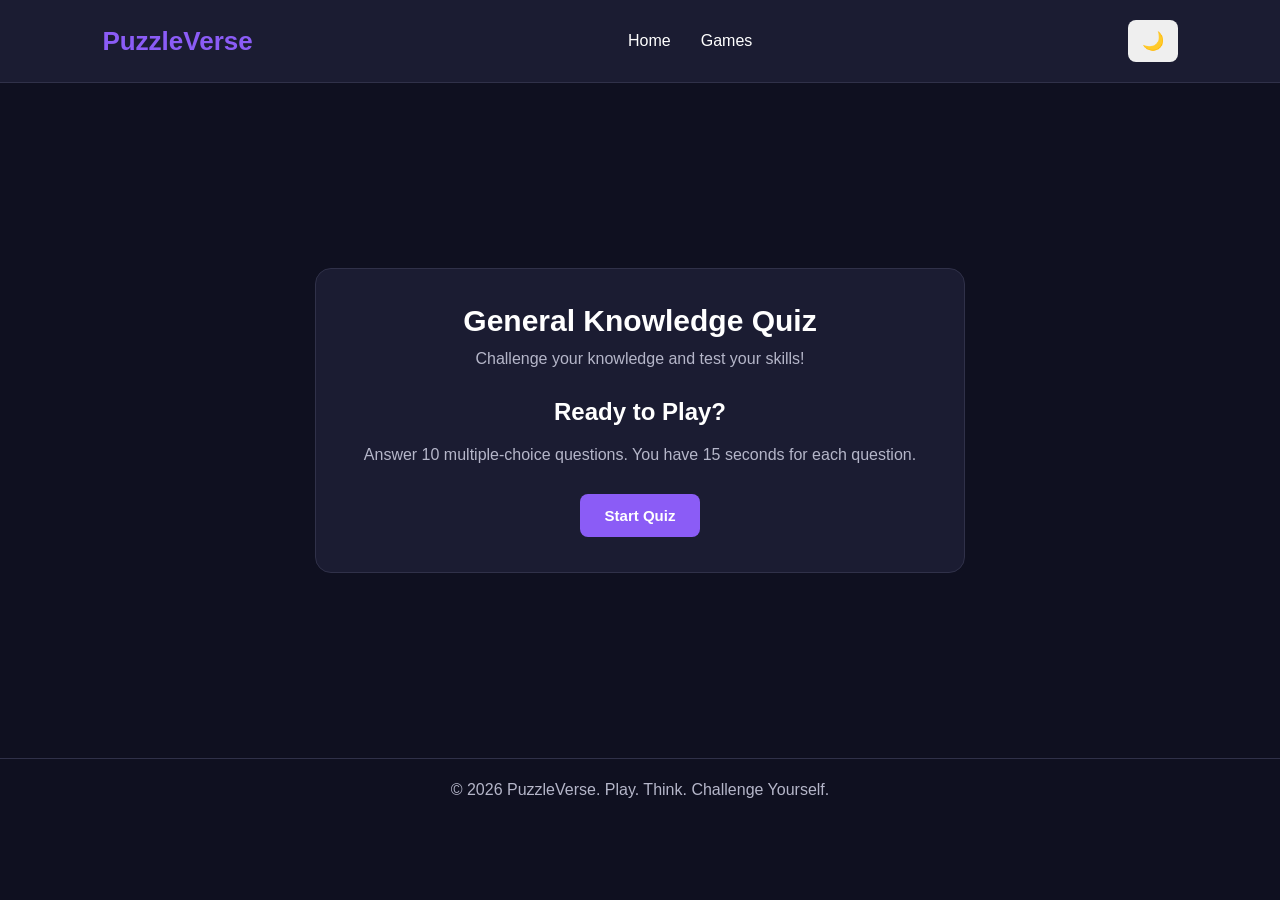
==== quiz.html @ d975e4ac "Build general knowledge quiz engine" ====
<!DOCTYPE html>
<html lang="en">
<head>
    <meta charset="UTF-8">
    <meta name="viewport" content="width=device-width, initial-scale=1.0">

    <title>General Knowledge Quiz | PuzzleVerse</title>

    <link rel="stylesheet" href="style.css">
</head>

<body>

    <!-- Navigation -->
    <header>
        <nav class="navbar">
            <div class="logo">PuzzleVerse</div>

            <ul class="nav-links">
                <li><a href="index.html">Home</a></li>
                <li><a href="index.html#games">Games</a></li>
            </ul>

            <button id="theme-toggle">🌙</button>
        </nav>
    </header>

    <!-- Quiz Section -->
    <main class="quiz-page">

        <section class="quiz-container">

            <h1>General Knowledge Quiz</h1>

            <p class="quiz-subtitle">
                Challenge your knowledge and test your skills!
            </p>

            <!-- Welcome Screen -->
            <div id="welcome-screen">

                <h2>Ready to Play?</h2>

                <p>
                    Answer 10 multiple-choice questions.
                    You have 15 seconds for each question.
                </p>

                <button id="start-btn" class="quiz-btn">
                    Start Quiz
                </button>

            </div>

            <!-- Quiz Screen -->
            <div id="quiz-screen" hidden>

                <div class="quiz-info">
                    <span id="question-number">Question 1/10</span>
                    <span id="timer">Time: 15s</span>
                </div>

                <div class="progress-container">
                    <div id="progress-bar"></div>
                </div>

                <h2 id="question-text"></h2>

                <div id="options-container"></div>

                <p id="feedback"></p>

                <button id="next-btn" class="quiz-btn" hidden>
                    Next Question
                </button>

            </div>

            <!-- Result Screen -->
            <div id="result-screen" hidden>

                <h2>Quiz Completed!</h2>

                <p id="final-score"></p>

                <p id="result-message"></p>

                <button id="restart-btn" class="quiz-btn">
                    Restart Quiz
                </button>

                <br><br>

                <a href="index.html" class="back-link">
                    Back to Dashboard
                </a>

            </div>

        </section>

    </main>

    <footer>
        <p>© 2026 PuzzleVerse. Play. Think. Challenge Yourself.</p>
    </footer>

    <script src="script.js"></script>
    <script src="games/quiz.js"></script>

</body>
</html>
---- style.css ----
/* General Reset */
* {
    margin: 0;
    padding: 0;
    box-sizing: border-box;
}

/* Theme Variables */
:root {
    --bg-color: #0f1020;
    --card-color: #1b1c32;
    --text-color: #ffffff;
    --secondary-color: #b5b6c9;
    --primary-color: #8b5cf6;
    --border-color: #303149;
}

body {
    font-family: Arial, sans-serif;
    background-color: var(--bg-color);
    color: var(--text-color);
    transition: 0.3s ease;
}

/* Navigation */
.navbar {
    display: flex;
    justify-content: space-between;
    align-items: center;
    padding: 20px 8%;
    background-color: var(--card-color);
    border-bottom: 1px solid var(--border-color);
}

.logo {
    font-size: 26px;
    font-weight: bold;
    color: var(--primary-color);
}

.nav-links {
    display: flex;
    list-style: none;
    gap: 30px;
}

.nav-links a {
    text-decoration: none;
    color: var(--text-color);
    transition: 0.3s;
}

.nav-links a:hover {
    color: var(--primary-color);
}

#theme-toggle {
    padding: 10px 14px;
    border: none;
    border-radius: 8px;
    cursor: pointer;
    font-size: 18px;
}

/* Hero Section */
.hero {
    min-height: 420px;
    display: flex;
    align-items: center;
    justify-content: center;
    text-align: center;
    padding: 60px 20px;
    background: linear-gradient(135deg, #312e81, #7c3aed, #4f46e5);
}

.hero-content {
    max-width: 650px;
}

.hero h1 {
    font-size: 48px;
    margin-bottom: 20px;
}

.hero p {
    font-size: 18px;
    line-height: 1.7;
    margin-bottom: 30px;
    color: #eeeeff;
}

.start-btn {
    display: inline-block;
    padding: 14px 28px;
    background-color: white;
    color: #4f46e5;
    text-decoration: none;
    font-weight: bold;
    border-radius: 8px;
    transition: 0.3s;
}

.start-btn:hover {
    transform: translateY(-3px);
}

/* Games Section */
.games-section {
    padding: 70px 8%;
    text-align: center;
}

.games-section h2,
.about-section h2 {
    font-size: 32px;
    margin-bottom: 15px;
}

.section-description {
    color: var(--secondary-color);
    margin-bottom: 40px;
}

.games-container {
    display: grid;
    grid-template-columns: repeat(4, 1fr);
    gap: 22px;
}

.game-card {
    background-color: var(--card-color);
    padding: 30px 20px;
    border-radius: 14px;
    border: 1px solid var(--border-color);
    transition: 0.3s;
}

.game-card:hover {
    transform: translateY(-8px);
    border-color: var(--primary-color);
}

.game-card h3 {
    margin-bottom: 15px;
}

.game-card p {
    color: var(--secondary-color);
    line-height: 1.5;
    margin-bottom: 22px;
}

.game-card button {
    padding: 10px 20px;
    background-color: var(--primary-color);
    color: white;
    border: none;
    border-radius: 7px;
    cursor: pointer;
}

.game-card button:hover {
    background-color: #7041d8;
}

/* About Section */
.about-section {
    padding: 60px 8%;
    text-align: center;
    background-color: var(--card-color);
}

.about-section p {
    color: var(--secondary-color);
    max-width: 650px;
    margin: auto;
    line-height: 1.8;
}

/* Footer */
footer {
    text-align: center;
    padding: 22px;
    color: var(--secondary-color);
    border-top: 1px solid var(--border-color);
}

/* Light Theme */
body.light-theme {
    --bg-color: #f5f5ff;
    --card-color: #ffffff;
    --text-color: #20213a;
    --secondary-color: #66677a;
    --border-color: #e1e1ed;
}

/* Responsive Design */
@media (max-width: 900px) {
    .games-container {
        grid-template-columns: repeat(2, 1fr);
    }
}

@media (max-width: 600px) {
    .navbar {
        flex-wrap: wrap;
        gap: 18px;
    }

    .nav-links {
        gap: 15px;
    }

    .hero h1 {
        font-size: 34px;
    }

    .games-container {
        grid-template-columns: 1fr;
    }
}

/* Game Search */
#game-search {
    width: 100%;
    max-width: 500px;
    padding: 14px;
    margin: 10px auto 25px;
    display: block;
    border: 1px solid var(--border-color);
    border-radius: 8px;
    background-color: var(--card-color);
    color: var(--text-color);
    font-size: 15px;
    outline: none;
}

#game-search:focus {
    border-color: var(--primary-color);
}

/* Category Filters */
.category-filters {
    display: flex;
    justify-content: center;
    flex-wrap: wrap;
    gap: 12px;
    margin-bottom: 35px;
}

.filter-btn {
    padding: 10px 20px;
    border: 1px solid var(--border-color);
    border-radius: 20px;
    background-color: var(--card-color);
    color: var(--text-color);
    cursor: pointer;
    transition: 0.3s;
}

.filter-btn:hover,
.filter-btn.active {
    background-color: var(--primary-color);
    color: white;
}

/* No Search Results */
#no-results {
    margin-top: 25px;
    color: var(--secondary-color);
}

/* ==================================
   QUIZ PAGE DESIGN
================================== */

.quiz-page {
    min-height: 75vh;
    display: flex;
    justify-content: center;
    align-items: center;
    padding: 50px 20px;
}

.quiz-container {
    width: 100%;
    max-width: 650px;
    padding: 35px;
    background-color: var(--card-color);
    border: 1px solid var(--border-color);
    border-radius: 16px;
    text-align: center;
}

.quiz-container h1 {
    font-size: 30px;
    margin-bottom: 12px;
}

.quiz-subtitle {
    color: var(--secondary-color);
    margin-bottom: 30px;
}

#welcome-screen h2,
#result-screen h2 {
    margin-bottom: 15px;
}

#welcome-screen p {
    color: var(--secondary-color);
    line-height: 1.7;
    margin-bottom: 25px;
}

.quiz-btn {
    padding: 13px 25px;
    background-color: var(--primary-color);
    color: white;
    border: none;
    border-radius: 8px;
    cursor: pointer;
    font-size: 15px;
    font-weight: bold;
    transition: 0.3s;
}

.quiz-btn:hover {
    background-color: #7041d8;
    transform: translateY(-2px);
}

.quiz-info {
    display: flex;
    justify-content: space-between;
    margin: 25px 0 15px;
    font-weight: bold;
}

#timer {
    color: var(--primary-color);
}

.progress-container {
    height: 8px;
    background-color: var(--border-color);
    border-radius: 10px;
    overflow: hidden;
    margin-bottom: 30px;
}

#progress-bar {
    height: 100%;
    width: 0%;
    background-color: var(--primary-color);
    transition: width 0.3s;
}

#question-text {
    font-size: 21px;
    margin-bottom: 25px;
}

#options-container {
    display: grid;
    gap: 12px;
}

.option-btn {
    width: 100%;
    padding: 14px;
    background-color: var(--bg-color);
    color: var(--text-color);
    border: 1px solid var(--border-color);
    border-radius: 8px;
    cursor: pointer;
    font-size: 15px;
    text-align: left;
    transition: 0.2s;
}

.option-btn:hover:not(:disabled) {
    border-color: var(--primary-color);
}

.option-btn:disabled {
    cursor: not-allowed;
    opacity: 0.9;
}

.option-btn.correct {
    background-color: #15803d;
    color: white;
    border-color: #15803d;
}

.option-btn.incorrect {
    background-color: #b91c1c;
    color: white;
    border-color: #b91c1c;
}

#feedback {
    min-height: 25px;
    margin: 20px 0;
    font-weight: bold;
}

#result-screen p {
    margin: 18px 0;
    color: var(--secondary-color);
}

.back-link {
    display: inline-block;
    color: var(--primary-color);
    text-decoration: none;
}

.back-link:hover {
    text-decoration: underline;
}

@media (max-width: 600px) {
    .quiz-container {
        padding: 25px 18px;
    }

    .quiz-container h1 {
        font-size: 25px;
    }

    #question-text {
        font-size: 18px;
    }
}
.play-link {
    display: inline-block;
    padding: 10px 20px;
    background-color: var(--primary-color);
    color: white;
    text-decoration: none;
    border-radius: 7px;
    font-size: 14px;
}

.play-link:hover {
    background-color: #7041d8;
}
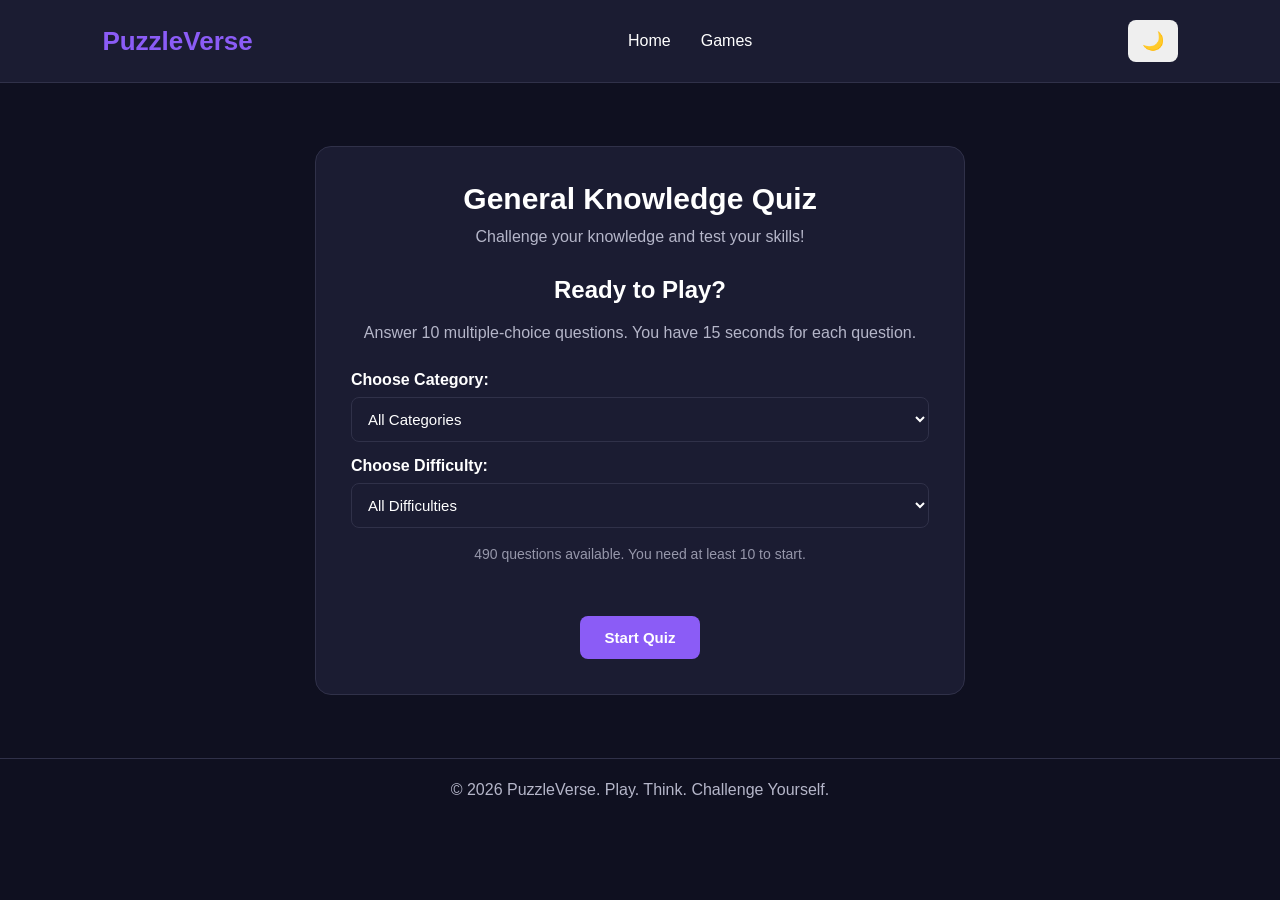
==== commit f91ca8d3: "Add quiz category and difficulty filters" ====
--- a/quiz.html
+++ b/quiz.html
@@ -45,6 +45,29 @@
                     Answer 10 multiple-choice questions.
                     You have 15 seconds for each question.
                 </p>
+                <!-- Quiz Filters -->
+            <div class="quiz-filters">
+
+                <div class="filter-group">
+                    <label for="category-filter">Choose Category:</label>
+                    <select id="category-filter">
+                        <option value="all">All Categories</option>
+                    </select>
+                </div>
+
+                <div class="filter-group">
+                    <label for="difficulty-filter">Choose Difficulty:</label>
+                    <select id="difficulty-filter">
+                        <option value="all">All Difficulties</option>
+                        <option value="Easy">Easy</option>
+                        <option value="Medium">Medium</option>
+                        <option value="Hard">Hard</option>
+                    </select>
+                </div>
+
+                <p id="filter-count"></p>
+
+            </div>
 
                 <button id="start-btn" class="quiz-btn">
                     Start Quiz
--- a/style.css
+++ b/style.css
@@ -446,4 +446,2104 @@
 
 .play-link:hover {
     background-color: #7041d8;
+}
+
+/* ==================================
+   SUDOKU PAGE DESIGN
+================================== */
+
+.sudoku-page {
+    min-height: 80vh;
+    padding: 45px 15px;
+    display: flex;
+    justify-content: center;
+    align-items: flex-start;
+}
+
+.sudoku-container {
+    width: 100%;
+    max-width: 650px;
+    padding: 30px;
+    background-color: var(--card-color);
+    border: 1px solid var(--border-color);
+    border-radius: 18px;
+    text-align: center;
+    box-shadow: 0 10px 35px rgba(0, 0, 0, 0.15);
+}
+
+.sudoku-container h1 {
+    font-size: 32px;
+    margin-bottom: 12px;
+}
+
+.sudoku-subtitle {
+    color: var(--secondary-color);
+    margin-bottom: 30px;
+}
+
+/* Game Settings */
+
+#sudoku-settings {
+    display: flex;
+    flex-direction: column;
+    align-items: center;
+    gap: 15px;
+}
+
+#sudoku-settings h2 {
+    margin-bottom: 10px;
+}
+
+#sudoku-settings label {
+    width: 100%;
+    max-width: 350px;
+    text-align: left;
+    font-weight: bold;
+}
+
+#difficulty,
+#mistake-mode {
+    width: 100%;
+    max-width: 350px;
+    padding: 12px;
+    border: 1px solid var(--border-color);
+    border-radius: 8px;
+    background-color: var(--bg-color);
+    color: var(--text-color);
+    font-size: 15px;
+}
+
+/* Common Sudoku Buttons */
+
+.sudoku-btn {
+    padding: 12px 22px;
+    background: linear-gradient(135deg, #8b5cf6, #6366f1);
+    color: white;
+    border: none;
+    border-radius: 9px;
+    cursor: pointer;
+    font-size: 14px;
+    font-weight: bold;
+    transition: 0.25s ease;
+}
+
+.sudoku-btn:hover {
+    transform: translateY(-3px);
+    box-shadow: 0 5px 15px rgba(139, 92, 246, 0.3);
+}
+
+#start-sudoku {
+    margin-top: 15px;
+}
+
+/* Game Information */
+
+.sudoku-info {
+    display: flex;
+    justify-content: space-between;
+    gap: 15px;
+    margin: 20px 0;
+    padding: 15px;
+    background-color: var(--bg-color);
+    border-radius: 10px;
+    font-weight: bold;
+}
+
+/* Sudoku Board */
+
+#sudoku-board {
+    width: 100%;
+    max-width: 500px;
+    aspect-ratio: 1 / 1;
+    margin: 20px auto;
+    display: grid;
+    grid-template-columns: repeat(9, 1fr);
+    grid-template-rows: repeat(9, 1fr);
+    border: 3px solid var(--primary-color);
+    border-radius: 5px;
+    overflow: hidden;
+}
+
+.sudoku-cell {
+    min-width: 0;
+    min-height: 0;
+    display: flex;
+    align-items: center;
+    justify-content: center;
+    padding: 0;
+    border: 1px solid var(--border-color);
+    background-color: var(--bg-color);
+    color: var(--text-color);
+    font-size: clamp(12px, 3.5vw, 21px);
+    font-weight: 500;
+    cursor: pointer;
+    transition: background-color 0.15s ease;
+}
+
+/* Separate 3x3 Boxes */
+
+.sudoku-cell:nth-child(3n) {
+    border-right: 2px solid var(--primary-color);
+}
+
+.sudoku-cell:nth-child(9n) {
+    border-right: none;
+}
+
+.sudoku-cell:nth-child(n+19):nth-child(-n+27),
+.sudoku-cell:nth-child(n+46):nth-child(-n+54) {
+    border-bottom: 2px solid var(--primary-color);
+}
+
+/* Fixed and Entered Numbers */
+
+.sudoku-cell.fixed {
+    font-weight: bold;
+    color: var(--primary-color);
+    background-color: var(--card-color);
+}
+
+.sudoku-cell.user-filled {
+    color: #38bdf8;
+    font-weight: bold;
+}
+
+/* Cell Highlighting */
+
+.sudoku-cell.related {
+    background-color: rgba(139, 92, 246, 0.12);
+}
+
+.sudoku-cell.selected {
+    background-color: rgba(139, 92, 246, 0.35);
+    outline: 2px solid var(--primary-color);
+    outline-offset: -2px;
+}
+
+.sudoku-cell.same-number {
+    background-color: rgba(34, 197, 94, 0.18);
+}
+
+.sudoku-cell.conflict {
+    background-color: rgba(239, 68, 68, 0.25);
+    color: #ef4444;
+}
+
+/* Number Buttons */
+
+#number-buttons {
+    max-width: 500px;
+    margin: 20px auto;
+    display: grid;
+    grid-template-columns: repeat(5, 1fr);
+    gap: 10px;
+}
+
+#number-buttons button {
+    padding: 13px 5px;
+    border: 1px solid var(--border-color);
+    border-radius: 9px;
+    background-color: var(--bg-color);
+    color: var(--text-color);
+    font-size: 18px;
+    font-weight: bold;
+    cursor: pointer;
+    transition: 0.2s;
+}
+
+#number-buttons button:hover {
+    background-color: var(--primary-color);
+    color: white;
+    transform: translateY(-2px);
+}
+
+/* Game Controls */
+
+.sudoku-controls {
+    display: flex;
+    justify-content: center;
+    flex-wrap: wrap;
+    gap: 12px;
+    margin-top: 25px;
+}
+
+#sudoku-message {
+    min-height: 25px;
+    margin-top: 20px;
+    color: var(--secondary-color);
+    font-weight: bold;
+}
+
+/* Result Screen */
+
+#sudoku-result {
+    padding: 25px 10px;
+}
+
+#sudoku-result h2 {
+    margin-bottom: 15px;
+    color: #22c55e;
+}
+
+#sudoku-result p {
+    margin-bottom: 25px;
+    color: var(--secondary-color);
+}
+
+#sudoku-result .back-link {
+    display: block;
+    margin-top: 20px;
+}
+
+/* Mobile Responsive Design */
+
+@media (max-width: 600px) {
+
+    .sudoku-page {
+        padding: 25px 10px;
+    }
+
+    .sudoku-container {
+        padding: 22px 12px;
+    }
+
+    .sudoku-container h1 {
+        font-size: 25px;
+    }
+
+    .sudoku-info {
+        font-size: 13px;
+        padding: 12px 8px;
+    }
+
+    #sudoku-board {
+        width: 100%;
+    }
+
+    #number-buttons {
+        gap: 6px;
+    }
+
+    #number-buttons button {
+        padding: 12px 3px;
+        font-size: 16px;
+    }
+
+    .sudoku-controls {
+        gap: 8px;
+    }
+
+    .sudoku-btn {
+        padding: 11px 14px;
+        font-size: 13px;
+    }
+
+}
+/* Alternate Sudoku 3x3 box shading */
+.sudoku-cell.shaded-box {
+    background-color: #e8eaf5;
+}
+
+/* Dark mode */
+body:not(.light-theme) .sudoku-cell.shaded-box {
+    background-color: #252740;
+}
+
+/* =========================
+   2048 GAME STYLING
+========================= */
+
+.game-page {
+    min-height: 85vh;
+    padding: 40px 20px;
+    display: flex;
+    justify-content: center;
+    align-items: flex-start;
+}
+
+.game-container {
+    width: 100%;
+    max-width: 520px;
+    text-align: center;
+}
+
+.game-container h1 {
+    font-size: 3rem;
+    margin-bottom: 8px;
+    color: var(--primary-color);
+}
+
+.game-subtitle {
+    color: var(--secondary-color);
+    margin-bottom: 25px;
+}
+
+.game-score-container {
+    display: flex;
+    justify-content: center;
+    gap: 15px;
+    margin-bottom: 20px;
+}
+
+.score-box {
+    background: var(--card-color);
+    border: 1px solid var(--border-color);
+    border-radius: 12px;
+    padding: 12px 25px;
+    min-width: 110px;
+}
+
+.score-box span {
+    display: block;
+    color: var(--secondary-color);
+    font-size: 0.9rem;
+}
+
+.score-box strong {
+    font-size: 1.5rem;
+    color: var(--text-color);
+}
+
+.game-controls {
+    display: flex;
+    justify-content: center;
+    gap: 12px;
+    margin-bottom: 20px;
+}
+
+.game-controls button {
+    border: none;
+    border-radius: 8px;
+    padding: 11px 20px;
+    background: var(--primary-color);
+    color: white;
+    font-size: 0.95rem;
+    font-weight: bold;
+    cursor: pointer;
+    transition: 0.2s;
+}
+
+.game-controls button:hover {
+    opacity: 0.85;
+    transform: translateY(-2px);
+}
+
+/* 4x4 Game Board */
+
+.game-board {
+    width: 100%;
+    aspect-ratio: 1 / 1;
+    background: var(--border-color);
+    border-radius: 14px;
+    padding: 10px;
+    display: grid;
+    grid-template-columns: repeat(4, 1fr);
+    grid-template-rows: repeat(4, 1fr);
+    gap: 10px;
+    touch-action: none;
+}
+
+.tile {
+    border-radius: 8px;
+    display: flex;
+    justify-content: center;
+    align-items: center;
+    font-size: clamp(1.2rem, 5vw, 2rem);
+    font-weight: bold;
+    color: #555;
+    background: #dcdcdc;
+    transition: background 0.15s;
+}
+
+/* Number tile colors */
+
+.tile-0 {
+    background: #c9c9c9;
+}
+
+.tile-2 {
+    background: #eee4da;
+}
+
+.tile-4 {
+    background: #ede0c8;
+}
+
+.tile-8 {
+    background: #f2b179;
+    color: white;
+}
+
+.tile-16 {
+    background: #f59563;
+    color: white;
+}
+
+.tile-32 {
+    background: #f67c5f;
+    color: white;
+}
+
+.tile-64 {
+    background: #f65e3b;
+    color: white;
+}
+
+.tile-128 {
+    background: #edcf72;
+    color: white;
+}
+
+.tile-256 {
+    background: #edcc61;
+    color: white;
+}
+
+.tile-512 {
+    background: #edc850;
+    color: white;
+}
+
+.tile-1024 {
+    background: #edc53f;
+    color: white;
+    font-size: clamp(1rem, 4vw, 1.7rem);
+}
+
+.tile-2048 {
+    background: #edc22e;
+    color: white;
+    font-size: clamp(1rem, 4vw, 1.7rem);
+}
+
+.game-message {
+    min-height: 25px;
+    margin: 20px 0;
+    color: var(--secondary-color);
+    font-weight: 500;
+}
+
+.game-instructions {
+    margin-top: 25px;
+    padding: 20px;
+    background: var(--card-color);
+    border: 1px solid var(--border-color);
+    border-radius: 12px;
+    text-align: left;
+}
+
+.game-instructions h3 {
+    margin-bottom: 10px;
+    color: var(--primary-color);
+}
+
+.game-instructions p {
+    color: var(--secondary-color);
+    line-height: 1.6;
+}
+
+/* Mobile responsiveness */
+
+@media (max-width: 500px) {
+    .game-page {
+        padding: 25px 12px;
+    }
+
+    .game-board {
+        gap: 7px;
+        padding: 7px;
+    }
+
+    .game-controls button {
+        padding: 10px 15px;
+    }
+}
+
+/* ==============================
+   NUMBER SEQUENCE GAME
+============================== */
+
+.sequence-page {
+    min-height: 85vh;
+    padding: 40px 20px;
+    display: flex;
+    justify-content: center;
+    align-items: flex-start;
+}
+
+.sequence-container {
+    width: 100%;
+    max-width: 650px;
+    text-align: center;
+}
+
+.sequence-container h1 {
+    font-size: 2.6rem;
+    color: var(--primary-color);
+    margin-bottom: 10px;
+}
+
+.sequence-subtitle {
+    color: var(--secondary-color);
+    margin-bottom: 30px;
+}
+
+/* Settings */
+
+.sequence-settings {
+    display: flex;
+    justify-content: center;
+    align-items: center;
+    flex-wrap: wrap;
+    gap: 12px;
+    margin-bottom: 25px;
+}
+
+.sequence-settings label {
+    color: var(--text-color);
+    font-weight: bold;
+}
+
+.sequence-settings select,
+.sequence-settings button {
+    padding: 11px 16px;
+    border-radius: 8px;
+    border: 1px solid var(--border-color);
+    font-size: 0.95rem;
+}
+
+.sequence-settings select {
+    background: var(--card-color);
+    color: var(--text-color);
+}
+
+.sequence-settings button {
+    background: var(--primary-color);
+    color: white;
+    border: none;
+    cursor: pointer;
+    font-weight: bold;
+}
+
+/* Score information */
+
+.sequence-info {
+    display: grid;
+    grid-template-columns: repeat(3, 1fr);
+    gap: 12px;
+    margin-bottom: 20px;
+}
+
+.sequence-info-box {
+    background: var(--card-color);
+    border: 1px solid var(--border-color);
+    padding: 14px;
+    border-radius: 12px;
+}
+
+.sequence-info-box span {
+    display: block;
+    color: var(--secondary-color);
+    font-size: 0.9rem;
+}
+
+.sequence-info-box strong {
+    display: block;
+    color: var(--text-color);
+    font-size: 1.5rem;
+    margin-top: 5px;
+}
+
+/* Progress bar */
+
+.sequence-progress {
+    width: 100%;
+    height: 9px;
+    background: var(--border-color);
+    border-radius: 20px;
+    overflow: hidden;
+    margin-bottom: 25px;
+}
+
+#progress-bar {
+    height: 100%;
+    width: 0%;
+    background: var(--primary-color);
+    transition: width 0.3s ease;
+}
+
+/* Question area */
+
+.sequence-game {
+    background: var(--card-color);
+    border: 1px solid var(--border-color);
+    padding: 25px;
+    border-radius: 16px;
+}
+
+.sequence-game h2 {
+    color: var(--text-color);
+    margin-bottom: 25px;
+}
+
+.number-sequence {
+    display: flex;
+    justify-content: center;
+    flex-wrap: wrap;
+    gap: 10px;
+    margin: 25px 0;
+}
+
+.number-sequence span {
+    min-width: 55px;
+    padding: 15px 10px;
+    background: var(--bg-color);
+    border: 1px solid var(--border-color);
+    border-radius: 10px;
+    color: var(--text-color);
+    font-size: 1.3rem;
+    font-weight: bold;
+}
+
+.number-sequence .missing-number {
+    background: var(--primary-color);
+    color: white;
+    border-color: var(--primary-color);
+}
+
+/* Answer options */
+
+.sequence-options {
+    display: grid;
+    grid-template-columns: repeat(2, 1fr);
+    gap: 12px;
+    margin: 25px 0;
+}
+
+.sequence-option {
+    padding: 15px;
+    border: 1px solid var(--border-color);
+    border-radius: 10px;
+    background: var(--bg-color);
+    color: var(--text-color);
+    font-size: 1.1rem;
+    font-weight: bold;
+    cursor: pointer;
+    transition: 0.2s;
+}
+
+.sequence-option:hover:not(:disabled) {
+    border-color: var(--primary-color);
+    background: var(--primary-color);
+    color: white;
+}
+
+.sequence-option:disabled {
+    cursor: not-allowed;
+    opacity: 0.85;
+}
+
+.sequence-option.correct {
+    background: #16a34a;
+    color: white;
+    border-color: #16a34a;
+}
+
+.sequence-option.wrong {
+    background: #dc2626;
+    color: white;
+    border-color: #dc2626;
+}
+
+/* Messages and buttons */
+
+#sequence-message {
+    min-height: 25px;
+    margin: 15px 0;
+    font-weight: bold;
+    color: var(--secondary-color);
+}
+
+#next-question,
+#play-again {
+    padding: 12px 25px;
+    background: var(--primary-color);
+    color: white;
+    border: none;
+    border-radius: 8px;
+    font-weight: bold;
+    cursor: pointer;
+}
+
+#next-question:disabled {
+    opacity: 0.5;
+    cursor: not-allowed;
+}
+
+/* Results */
+
+.sequence-result {
+    display: none;
+    background: var(--card-color);
+    border: 1px solid var(--border-color);
+    padding: 30px;
+    border-radius: 16px;
+    margin-top: 20px;
+}
+
+.sequence-result h2 {
+    color: var(--primary-color);
+    margin-bottom: 15px;
+}
+
+.sequence-result p {
+    color: var(--secondary-color);
+    margin: 12px 0;
+}
+
+#final-score {
+    display: block;
+    font-size: 2.5rem;
+    color: var(--text-color);
+    margin: 15px 0;
+}
+
+/* Mobile */
+
+@media (max-width: 500px) {
+    .sequence-page {
+        padding: 25px 12px;
+    }
+
+    .sequence-container h1 {
+        font-size: 2rem;
+    }
+
+    .sequence-game {
+        padding: 18px 12px;
+    }
+
+    .number-sequence {
+        gap: 6px;
+    }
+
+    .number-sequence span {
+        min-width: 43px;
+        padding: 12px 7px;
+        font-size: 1.1rem;
+    }
+
+    .sequence-options {
+        gap: 8px;
+    }
+
+    .sequence-option {
+        padding: 13px 8px;
+    }
+}
+
+/* =================================
+   WORD SEARCH GAME
+================================= */
+
+.word-search-page {
+    min-height: 85vh;
+    padding: 40px 20px;
+    display: flex;
+    justify-content: center;
+}
+
+.word-search-container {
+    width: 100%;
+    max-width: 850px;
+    text-align: center;
+}
+
+.word-search-container h1 {
+    font-size: 2.6rem;
+    color: var(--primary-color);
+    margin-bottom: 10px;
+}
+
+.word-search-subtitle {
+    color: var(--secondary-color);
+    margin-bottom: 25px;
+}
+
+/* Settings */
+
+.word-search-settings {
+    display: flex;
+    justify-content: center;
+    align-items: center;
+    flex-wrap: wrap;
+    gap: 12px;
+    margin-bottom: 25px;
+}
+
+.word-search-settings label {
+    color: var(--text-color);
+    font-weight: bold;
+}
+
+.word-search-settings select,
+.word-search-settings button {
+    padding: 11px 16px;
+    border-radius: 8px;
+    font-size: 0.95rem;
+}
+
+.word-search-settings select {
+    background: var(--card-color);
+    color: var(--text-color);
+    border: 1px solid var(--border-color);
+}
+
+.word-search-settings button {
+    background: var(--primary-color);
+    color: white;
+    border: none;
+    cursor: pointer;
+    font-weight: bold;
+}
+
+/* Information cards */
+
+.word-search-info {
+    display: grid;
+    grid-template-columns: repeat(3, 1fr);
+    gap: 12px;
+    margin-bottom: 25px;
+}
+
+.word-info-box {
+    padding: 14px;
+    background: var(--card-color);
+    border: 1px solid var(--border-color);
+    border-radius: 12px;
+}
+
+.word-info-box span {
+    display: block;
+    color: var(--secondary-color);
+    font-size: 0.9rem;
+}
+
+.word-info-box strong {
+    display: block;
+    margin-top: 5px;
+    font-size: 1.4rem;
+    color: var(--text-color);
+}
+
+/* Main layout */
+
+.word-search-layout {
+    display: grid;
+    grid-template-columns: minmax(0, 1fr) 200px;
+    gap: 20px;
+    align-items: start;
+}
+
+/* Letter grid */
+
+.word-grid {
+    display: grid;
+    grid-template-columns: repeat(10, minmax(0, 1fr));
+    gap: 5px;
+    padding: 12px;
+    background: var(--card-color);
+    border: 1px solid var(--border-color);
+    border-radius: 14px;
+    user-select: none;
+    touch-action: none;
+}
+
+.word-cell {
+    aspect-ratio: 1;
+    min-width: 0;
+    display: flex;
+    align-items: center;
+    justify-content: center;
+    border-radius: 6px;
+    background: var(--bg-color);
+    border: 1px solid var(--border-color);
+    color: var(--text-color);
+    font-size: clamp(0.7rem, 2.5vw, 1.1rem);
+    font-weight: bold;
+    cursor: pointer;
+    transition: 0.15s;
+}
+
+.word-cell.selected {
+    background: var(--primary-color);
+    color: white;
+    border-color: var(--primary-color);
+}
+
+.word-cell.found {
+    background: #16a34a;
+    color: white;
+    border-color: #16a34a;
+}
+
+/* Word list */
+
+.word-list-container {
+    padding: 16px;
+    background: var(--card-color);
+    border: 1px solid var(--border-color);
+    border-radius: 14px;
+    text-align: left;
+}
+
+.word-list-container h3 {
+    color: var(--primary-color);
+    margin-bottom: 15px;
+    text-align: center;
+}
+
+.word-list {
+    display: flex;
+    flex-direction: column;
+    gap: 10px;
+}
+
+.word-item {
+    padding: 8px 10px;
+    background: var(--bg-color);
+    border: 1px solid var(--border-color);
+    border-radius: 7px;
+    color: var(--text-color);
+    font-weight: bold;
+    text-align: center;
+}
+
+.word-item.found {
+    color: #16a34a;
+    text-decoration: line-through;
+    opacity: 0.7;
+}
+
+/* Message and buttons */
+
+.word-message {
+    min-height: 25px;
+    margin: 20px 0;
+    color: var(--secondary-color);
+    font-weight: bold;
+}
+
+#word-play-again {
+    padding: 12px 25px;
+    border: none;
+    border-radius: 8px;
+    background: var(--primary-color);
+    color: white;
+    font-weight: bold;
+    cursor: pointer;
+    transition: 0.2s;
+}
+
+#word-play-again:hover {
+    opacity: 0.85;
+    transform: translateY(-2px);
+}
+
+/* Instructions */
+
+.word-instructions {
+    margin-top: 30px;
+    padding: 20px;
+    background: var(--card-color);
+    border: 1px solid var(--border-color);
+    border-radius: 12px;
+    text-align: left;
+}
+
+.word-instructions h3 {
+    color: var(--primary-color);
+    margin-bottom: 10px;
+}
+
+.word-instructions p {
+    color: var(--secondary-color);
+    line-height: 1.6;
+    margin-bottom: 8px;
+}
+
+/* Mobile responsiveness */
+
+@media (max-width: 650px) {
+    .word-search-page {
+        padding: 25px 10px;
+    }
+
+    .word-search-container h1 {
+        font-size: 2rem;
+    }
+
+    .word-search-layout {
+        grid-template-columns: 1fr;
+    }
+
+    .word-list-container {
+        width: 100%;
+    }
+
+    .word-list {
+        display: grid;
+        grid-template-columns: repeat(2, 1fr);
+    }
+
+    .word-grid {
+        gap: 3px;
+        padding: 7px;
+    }
+
+    .word-cell {
+        border-radius: 4px;
+    }
+}
+
+/* ==============================
+   WORD SCRAMBLE GAME
+================================ */
+
+.word-scramble-page {
+    min-height: 100vh;
+    padding: 35px 20px;
+}
+
+.word-scramble-container {
+    max-width: 850px;
+    margin: 0 auto;
+    text-align: center;
+}
+
+.word-scramble-container h1 {
+    font-size: 2.2rem;
+    margin-bottom: 10px;
+}
+
+.game-subtitle {
+    color: var(--text-secondary);
+    margin-bottom: 30px;
+}
+
+/* Difficulty settings */
+
+.scramble-settings {
+    display: flex;
+    justify-content: center;
+    align-items: center;
+    flex-wrap: wrap;
+    gap: 12px;
+    margin-bottom: 25px;
+}
+
+.scramble-settings select,
+.scramble-settings button {
+    padding: 10px 16px;
+    border: 1px solid var(--border-color);
+    border-radius: 8px;
+    font-size: 14px;
+}
+
+.scramble-settings select {
+    background: var(--card-bg);
+    color: var(--text-color);
+}
+
+.scramble-settings select option {
+    background-color: black;
+    color: #f1eeee;
+}
+
+.scramble-settings button {
+    background: var(--primary-color);
+    color: white;
+    cursor: pointer;
+    border: none;
+}
+
+/* Game statistics */
+
+.scramble-info {
+    display: grid;
+    grid-template-columns: repeat(3, 1fr);
+    gap: 15px;
+    margin-bottom: 25px;
+}
+
+.scramble-info-card {
+    background: var(--card-bg);
+    border: 1px solid var(--border-color);
+    border-radius: 12px;
+    padding: 16px;
+    display: flex;
+    flex-direction: column;
+    gap: 8px;
+}
+
+.scramble-info-card span {
+    color: var(--text-secondary);
+    font-size: 14px;
+}
+
+.scramble-info-card strong {
+    font-size: 22px;
+}
+
+/* Main game area */
+
+.scramble-game {
+    background: var(--card-bg);
+    border: 1px solid var(--border-color);
+    border-radius: 16px;
+    padding: 30px 20px;
+    margin-bottom: 25px;
+}
+
+.scramble-label {
+    color: var(--text-secondary);
+    margin-bottom: 15px;
+}
+
+#scrambled-word {
+    font-size: clamp(1.8rem, 6vw, 3rem);
+    letter-spacing: 8px;
+    color: var(--primary-color);
+    margin: 20px 0;
+    overflow-wrap: anywhere;
+}
+
+#scramble-hint {
+    color: var(--text-secondary);
+    margin-bottom: 25px;
+}
+
+/* Answer input */
+
+.scramble-input-area {
+    display: flex;
+    justify-content: center;
+    gap: 10px;
+    max-width: 500px;
+    margin: 0 auto 20px;
+}
+
+.scramble-input-area input {
+    flex: 1;
+    min-width: 0;
+    padding: 13px;
+    border: 1px solid var(--border-color);
+    border-radius: 8px;
+    background: var(--bg-color);
+    color: var(--text-color);
+    font-size: 16px;
+}
+
+.scramble-input-area button {
+    padding: 12px 20px;
+    border: none;
+    border-radius: 8px;
+    background: var(--primary-color);
+    color: white;
+    cursor: pointer;
+}
+
+/* Hint and skip buttons */
+
+.scramble-actions {
+    display: flex;
+    justify-content: center;
+    flex-wrap: wrap;
+    gap: 12px;
+}
+
+.scramble-actions button,
+#scramble-play-again {
+    padding: 10px 18px;
+    border: 1px solid var(--border-color);
+    border-radius: 8px;
+    background: var(--bg-color);
+    color: var(--text-color);
+    cursor: pointer;
+}
+
+#scramble-message {
+    margin-top: 22px;
+    font-weight: 600;
+    min-height: 24px;
+}
+
+/* Results */
+
+.scramble-result {
+    background: var(--card-bg);
+    border: 1px solid var(--border-color);
+    border-radius: 16px;
+    padding: 30px 20px;
+    margin-bottom: 25px;
+}
+
+.scramble-result h2 {
+    margin-bottom: 15px;
+}
+
+#scramble-final-score {
+    display: block;
+    font-size: 42px;
+    color: var(--primary-color);
+    margin: 15px 0;
+}
+
+#scramble-play-again {
+    background: var(--primary-color);
+    color: white;
+    border: none;
+    margin-top: 15px;
+}
+
+/* Instructions */
+
+.scramble-instructions {
+    background: var(--card-bg);
+    border: 1px solid var(--border-color);
+    border-radius: 12px;
+    padding: 22px;
+    text-align: left;
+}
+
+.scramble-instructions h3 {
+    margin-bottom: 12px;
+}
+
+.scramble-instructions ul {
+    padding-left: 22px;
+    line-height: 1.9;
+    color: var(--text-secondary);
+}
+
+/* Mobile layout */
+
+@media (max-width: 600px) {
+    .word-scramble-page {
+        padding: 25px 12px;
+    }
+
+    .scramble-info {
+        gap: 8px;
+    }
+
+    .scramble-info-card {
+        padding: 12px 6px;
+    }
+
+    .scramble-info-card strong {
+        font-size: 18px;
+    }
+
+    .scramble-input-area {
+        flex-direction: column;
+    }
+
+    .scramble-input-area button {
+        width: 100%;
+    }
+
+    #scrambled-word {
+        letter-spacing: 4px;
+    }
+}
+
+/* ==============================
+   WORD GUESSING GAME
+================================ */
+
+.word-guess-page {
+    min-height: 100vh;
+    padding: 35px 20px;
+}
+
+.word-guess-container {
+    max-width: 850px;
+    margin: 0 auto;
+    text-align: center;
+}
+
+.word-guess-container h1 {
+    font-size: 2.2rem;
+    margin-bottom: 10px;
+}
+
+.word-guess-settings {
+    display: flex;
+    justify-content: center;
+    align-items: center;
+    flex-wrap: wrap;
+    gap: 12px;
+    margin-bottom: 25px;
+}
+
+.word-guess-settings select,
+.word-guess-settings button {
+    padding: 10px 16px;
+    border: 1px solid var(--border-color);
+    border-radius: 8px;
+    font-size: 14px;
+}
+
+.word-guess-settings select {
+    background: var(--card-bg);
+    color: var(--text-color);
+}
+
+.word-guess-settings select option {
+    background-color: white;
+    color: #171729;
+}
+
+.word-guess-settings button {
+    background: var(--primary-color);
+    color: white;
+    border: none;
+    cursor: pointer;
+}
+
+.word-guess-info {
+    display: grid;
+    grid-template-columns: repeat(3, 1fr);
+    gap: 15px;
+    margin-bottom: 25px;
+}
+
+.word-guess-info-card {
+    background: var(--card-bg);
+    border: 1px solid var(--border-color);
+    border-radius: 12px;
+    padding: 16px;
+    display: flex;
+    flex-direction: column;
+    gap: 8px;
+}
+
+.word-guess-info-card span {
+    color: var(--text-secondary);
+    font-size: 14px;
+}
+
+.word-guess-info-card strong {
+    font-size: 22px;
+}
+
+.word-guess-game {
+    background: var(--card-bg);
+    border: 1px solid var(--border-color);
+    border-radius: 16px;
+    padding: 30px 20px;
+    margin-bottom: 25px;
+}
+
+.guess-category {
+    color: var(--text-secondary);
+    margin-bottom: 20px;
+}
+
+.guess-instruction {
+    margin-bottom: 15px;
+}
+
+.guess-word {
+    font-size: clamp(2rem, 7vw, 3rem);
+    font-weight: bold;
+    letter-spacing: 12px;
+    color: var(--primary-color);
+    margin: 25px 0;
+    overflow-wrap: anywhere;
+}
+
+.guess-hint {
+    color: var(--text-secondary);
+    margin-bottom: 25px;
+    min-height: 24px;
+}
+
+.word-guess-game h3 {
+    margin-bottom: 18px;
+}
+
+/* Letter keyboard */
+
+.guess-keyboard {
+    display: flex;
+    justify-content: center;
+    flex-wrap: wrap;
+    gap: 9px;
+    max-width: 620px;
+    margin: 0 auto;
+}
+
+.guess-keyboard button {
+    width: 43px;
+    height: 43px;
+    border: 1px solid var(--border-color);
+    border-radius: 8px;
+    background: var(--bg-color);
+    color: var(--text-color);
+    font-size: 16px;
+    font-weight: bold;
+    cursor: pointer;
+    transition: 0.2s;
+}
+
+.guess-keyboard button:hover:not(:disabled) {
+    background: var(--primary-color);
+    color: white;
+}
+
+.guess-keyboard button:disabled {
+    opacity: 0.45;
+    cursor: not-allowed;
+}
+
+.guess-keyboard button.correct {
+    background: #16a34a;
+    color: white;
+    border-color: #16a34a;
+}
+
+.guess-keyboard button.wrong {
+    background: #dc2626;
+    color: white;
+    border-color: #dc2626;
+}
+
+.guess-message {
+    margin-top: 22px;
+    min-height: 24px;
+    font-weight: 600;
+}
+
+#next-guess-word,
+#guess-play-again {
+    padding: 12px 22px;
+    border: none;
+    border-radius: 8px;
+    background: var(--primary-color);
+    color: white;
+    cursor: pointer;
+    margin-top: 18px;
+}
+
+/* Result screen */
+
+.guess-result {
+    background: var(--card-bg);
+    border: 1px solid var(--border-color);
+    border-radius: 16px;
+    padding: 30px 20px;
+    margin-bottom: 25px;
+}
+
+#guess-final-score {
+    display: block;
+    font-size: 42px;
+    color: var(--primary-color);
+    margin: 15px 0;
+}
+
+/* Instructions */
+
+.guess-instructions {
+    background: var(--card-bg);
+    border: 1px solid var(--border-color);
+    border-radius: 12px;
+    padding: 22px;
+    text-align: left;
+}
+
+.guess-instructions h3 {
+    margin-bottom: 12px;
+}
+
+.guess-instructions ul {
+    padding-left: 22px;
+    line-height: 1.9;
+    color: var(--text-secondary);
+}
+
+/* Mobile responsive */
+
+@media (max-width: 600px) {
+    .word-guess-page {
+        padding: 25px 12px;
+    }
+
+    .word-guess-info {
+        gap: 8px;
+    }
+
+    .word-guess-info-card {
+        padding: 12px 5px;
+    }
+
+    .word-guess-info-card strong {
+        font-size: 18px;
+    }
+
+    .guess-keyboard {
+        gap: 6px;
+    }
+
+    .guess-keyboard button {
+        width: 35px;
+        height: 38px;
+        font-size: 14px;
+    }
+
+    .guess-word {
+        letter-spacing: 7px;
+    }
+}
+
+/* ================================
+   MEMORY MATCH GAME
+================================ */
+
+.memory-page {
+    min-height: 100vh;
+    padding: 35px 15px;
+}
+
+.memory-container {
+    max-width: 850px;
+    margin: auto;
+    padding: 25px;
+    background: var(--card-bg);
+    border-radius: 18px;
+    box-shadow: 0 8px 25px rgba(0, 0, 0, 0.08);
+    text-align: center;
+}
+
+.memory-container h1 {
+    font-size: 2.2rem;
+    margin-bottom: 8px;
+}
+
+.memory-subtitle {
+    color: var(--text-color);
+    opacity: 0.75;
+    margin-bottom: 25px;
+}
+
+.memory-settings {
+    display: flex;
+    justify-content: center;
+    align-items: center;
+    gap: 12px;
+    flex-wrap: wrap;
+    margin-bottom: 25px;
+}
+
+.memory-settings select,
+.memory-settings button,
+#memory-play-again {
+    padding: 11px 16px;
+    border-radius: 8px;
+    border: 1px solid var(--border-color);
+    font-size: 0.95rem;
+}
+
+.memory-settings select {
+    background: var(--card-bg);
+    color: var(--text-color);
+}
+
+.memory-settings select option {
+    background: white;
+    color: #171729;
+}
+
+.memory-settings button,
+#memory-play-again {
+    background: var(--primary-color);
+    color: white;
+    border: none;
+    cursor: pointer;
+    transition: 0.2s;
+}
+
+.memory-settings button:hover,
+#memory-play-again:hover {
+    transform: translateY(-2px);
+    opacity: 0.9;
+}
+
+.memory-info {
+    display: grid;
+    grid-template-columns: repeat(4, 1fr);
+    gap: 12px;
+    margin-bottom: 25px;
+}
+
+.memory-stat {
+    padding: 13px 8px;
+    border-radius: 12px;
+    background: var(--bg-color);
+    display: flex;
+    flex-direction: column;
+    gap: 6px;
+}
+
+.memory-stat span {
+    font-size: 0.85rem;
+    opacity: 0.75;
+}
+
+.memory-stat strong {
+    font-size: 1.3rem;
+}
+
+.memory-grid {
+    display: grid;
+    grid-template-columns: repeat(4, minmax(0, 1fr));
+    gap: 12px;
+    max-width: 540px;
+    margin: 0 auto 20px;
+}
+
+.memory-card {
+    aspect-ratio: 1 / 1;
+    border: none;
+    border-radius: 12px;
+    background: var(--primary-color);
+    color: white;
+    font-size: clamp(1.5rem, 5vw, 2.5rem);
+    cursor: pointer;
+    display: flex;
+    align-items: center;
+    justify-content: center;
+    transition: transform 0.25s, background 0.25s;
+    user-select: none;
+}
+
+.memory-card:hover:not(:disabled) {
+    transform: scale(1.04);
+}
+
+.memory-card.flipped {
+    background: var(--bg-color);
+    color: var(--text-color);
+    border: 2px solid var(--primary-color);
+}
+
+.memory-card.matched {
+    background: #d1fae5;
+    color: #065f46;
+    border: 2px solid #10b981;
+    cursor: default;
+    opacity: 0.9;
+}
+
+.memory-card:disabled {
+    cursor: default;
+}
+
+.memory-message {
+    min-height: 25px;
+    margin: 15px 0;
+    font-weight: 600;
+}
+
+.memory-result {
+    padding: 22px;
+    margin: 20px 0;
+    border-radius: 14px;
+    background: var(--bg-color);
+}
+
+.memory-result h2 {
+    margin-bottom: 10px;
+}
+
+.memory-result p {
+    margin-bottom: 15px;
+}
+
+.memory-instructions {
+    text-align: left;
+    margin-top: 30px;
+    padding: 20px;
+    background: var(--bg-color);
+    border-radius: 12px;
+}
+
+.memory-instructions h3 {
+    margin-bottom: 12px;
+}
+
+.memory-instructions ul {
+    padding-left: 22px;
+    line-height: 1.9;
+}
+
+/* Medium grid: 4 columns */
+.memory-grid.medium {
+    grid-template-columns: repeat(4, minmax(0, 1fr));
+}
+
+/* Hard grid: 6 columns */
+.memory-grid.hard {
+    grid-template-columns: repeat(6, minmax(0, 1fr));
+    gap: 8px;
+}
+
+.memory-grid.hard .memory-card {
+    border-radius: 8px;
+    font-size: clamp(1.1rem, 3.5vw, 2rem);
+}
+
+/* Mobile responsive */
+@media (max-width: 600px) {
+    .memory-container {
+        padding: 15px;
+    }
+
+    .memory-container h1 {
+        font-size: 1.8rem;
+    }
+
+    .memory-info {
+        grid-template-columns: repeat(2, 1fr);
+    }
+
+    .memory-grid {
+        gap: 8px;
+    }
+
+    .memory-grid.hard {
+        gap: 5px;
+    }
+
+    .memory-card {
+        border-radius: 8px;
+    }
+}
+
+@media (max-width: 360px) {
+    .memory-container {
+        padding: 10px;
+    }
+
+    .memory-grid {
+        gap: 5px;
+    }
+}
+
+/* ================================
+   LOGIC RIDDLES GAME
+================================ */
+
+.riddles-page {
+    min-height: 100vh;
+    padding: 35px 15px;
+}
+
+.riddles-container {
+    max-width: 850px;
+    margin: auto;
+    padding: 25px;
+    background: var(--card-bg);
+    border-radius: 18px;
+    box-shadow: 0 8px 25px rgba(0, 0, 0, 0.08);
+    text-align: center;
+}
+
+.riddles-container h1 {
+    font-size: 2.2rem;
+    margin-bottom: 8px;
+}
+
+.riddles-subtitle {
+    opacity: 0.75;
+    margin-bottom: 25px;
+}
+
+.riddles-settings {
+    display: flex;
+    justify-content: center;
+    align-items: center;
+    gap: 12px;
+    flex-wrap: wrap;
+    margin-bottom: 25px;
+}
+
+.riddles-settings select,
+.riddles-settings button,
+#riddle-next-button,
+#riddle-play-again,
+#riddle-hint-button {
+    padding: 11px 16px;
+    border-radius: 8px;
+    font-size: 0.95rem;
+    border: 1px solid var(--border-color);
+}
+
+.riddles-settings select {
+    background: var(--card-bg);
+    color: var(--text-color);
+}
+
+.riddles-settings select option {
+    background: white;
+    color: #171729;
+}
+
+.riddles-settings button,
+#riddle-next-button,
+#riddle-play-again {
+    background: var(--primary-color);
+    color: white;
+    border: none;
+    cursor: pointer;
+    transition: 0.2s;
+}
+
+.riddles-settings button:hover,
+#riddle-next-button:hover,
+#riddle-play-again:hover {
+    opacity: 0.9;
+    transform: translateY(-2px);
+}
+
+.riddles-info {
+    display: grid;
+    grid-template-columns: repeat(4, 1fr);
+    gap: 12px;
+    margin-bottom: 25px;
+}
+
+.riddle-stat {
+    background: var(--bg-color);
+    padding: 13px 8px;
+    border-radius: 12px;
+    display: flex;
+    flex-direction: column;
+    gap: 6px;
+}
+
+.riddle-stat span {
+    font-size: 0.85rem;
+    opacity: 0.75;
+}
+
+.riddle-stat strong {
+    font-size: 1.3rem;
+}
+
+.riddle-game {
+    padding: 25px;
+    background: var(--bg-color);
+    border-radius: 15px;
+}
+
+.riddle-category {
+    margin-bottom: 18px;
+}
+
+.riddle-category span {
+    display: inline-block;
+    padding: 7px 15px;
+    border-radius: 20px;
+    background: var(--primary-color);
+    color: white;
+    font-size: 0.85rem;
+}
+
+#riddle-question {
+    font-size: 1.3rem;
+    line-height: 1.6;
+    margin-bottom: 25px;
+}
+
+.riddle-options {
+    display: grid;
+    grid-template-columns: repeat(2, 1fr);
+    gap: 12px;
+    margin-bottom: 20px;
+}
+
+.riddle-option {
+    padding: 16px;
+    background: var(--card-bg);
+    color: var(--text-color);
+    border: 2px solid var(--border-color);
+    border-radius: 10px;
+    cursor: pointer;
+    font-size: 1rem;
+    transition: 0.2s;
+}
+
+.riddle-option:hover:not(:disabled) {
+    border-color: var(--primary-color);
+    transform: translateY(-2px);
+}
+
+.riddle-option.correct {
+    background: #d1fae5;
+    border-color: #10b981;
+    color: #065f46;
+}
+
+.riddle-option.wrong {
+    background: #fee2e2;
+    border-color: #ef4444;
+    color: #991b1b;
+}
+
+.riddle-option:disabled {
+    cursor: default;
+}
+
+.riddle-hint-area {
+    margin: 20px 0;
+}
+
+#riddle-hint-button {
+    background: transparent;
+    color: var(--primary-color);
+    border: 1px solid var(--primary-color);
+    cursor: pointer;
+}
+
+#riddle-hint {
+    margin-top: 12px;
+    padding: 12px;
+    background: var(--card-bg);
+    border-radius: 8px;
+    line-height: 1.5;
+}
+
+.riddle-message {
+    min-height: 25px;
+    margin: 15px 0;
+    font-weight: 600;
+}
+
+#riddle-next-button {
+    margin-top: 10px;
+}
+
+.riddle-result {
+    padding: 25px;
+    margin-top: 20px;
+    border-radius: 15px;
+    background: var(--bg-color);
+}
+
+.riddle-result h2 {
+    margin-bottom: 15px;
+}
+
+.riddle-result p {
+    margin: 10px 0;
+}
+
+#riddle-play-again {
+    margin-top: 15px;
+}
+
+.riddles-instructions {
+    text-align: left;
+    margin-top: 30px;
+    padding: 20px;
+    background: var(--bg-color);
+    border-radius: 12px;
+}
+
+.riddles-instructions h3 {
+    margin-bottom: 12px;
+}
+
+.riddles-instructions ul {
+    padding-left: 22px;
+    line-height: 1.9;
+}
+
+/* Mobile responsive */
+@media (max-width: 600px) {
+    .riddles-container {
+        padding: 15px;
+    }
+
+    .riddles-container h1 {
+        font-size: 1.8rem;
+    }
+
+    .riddles-info {
+        grid-template-columns: repeat(2, 1fr);
+    }
+
+    .riddle-game {
+        padding: 15px;
+    }
+
+    .riddle-options {
+        grid-template-columns: 1fr;
+    }
+
+    #riddle-question {
+        font-size: 1.1rem;
+    }
+}
+
+/* Quiz Filters */
+
+.quiz-filters {
+    display: flex;
+    flex-direction: column;
+    gap: 15px;
+    margin: 25px 0;
+}
+
+.filter-group {
+    display: flex;
+    flex-direction: column;
+    gap: 8px;
+    text-align: left;
+}
+
+.filter-group label {
+    font-weight: 600;
+    color: var(--text-color);
+}
+
+.filter-group select {
+    padding: 12px;
+    border: 1px solid var(--border-color);
+    border-radius: 8px;
+    background: var(--card-bg);
+    color: var(--text-color);
+    font-size: 15px;
+    width: 100%;
+}
+
+#filter-count {
+    font-size: 14px;
+    opacity: 0.8;
+    margin: 0;
+    text-align: center;
+}
+/* Quiz Filter Dropdown Fix */
+
+.quiz-filters select {
+    background-color: var(--card-bg);
+    color: var(--text-color);
+}
+
+.quiz-filters select option {
+    background-color: white;
+    color: #171729;
 }
